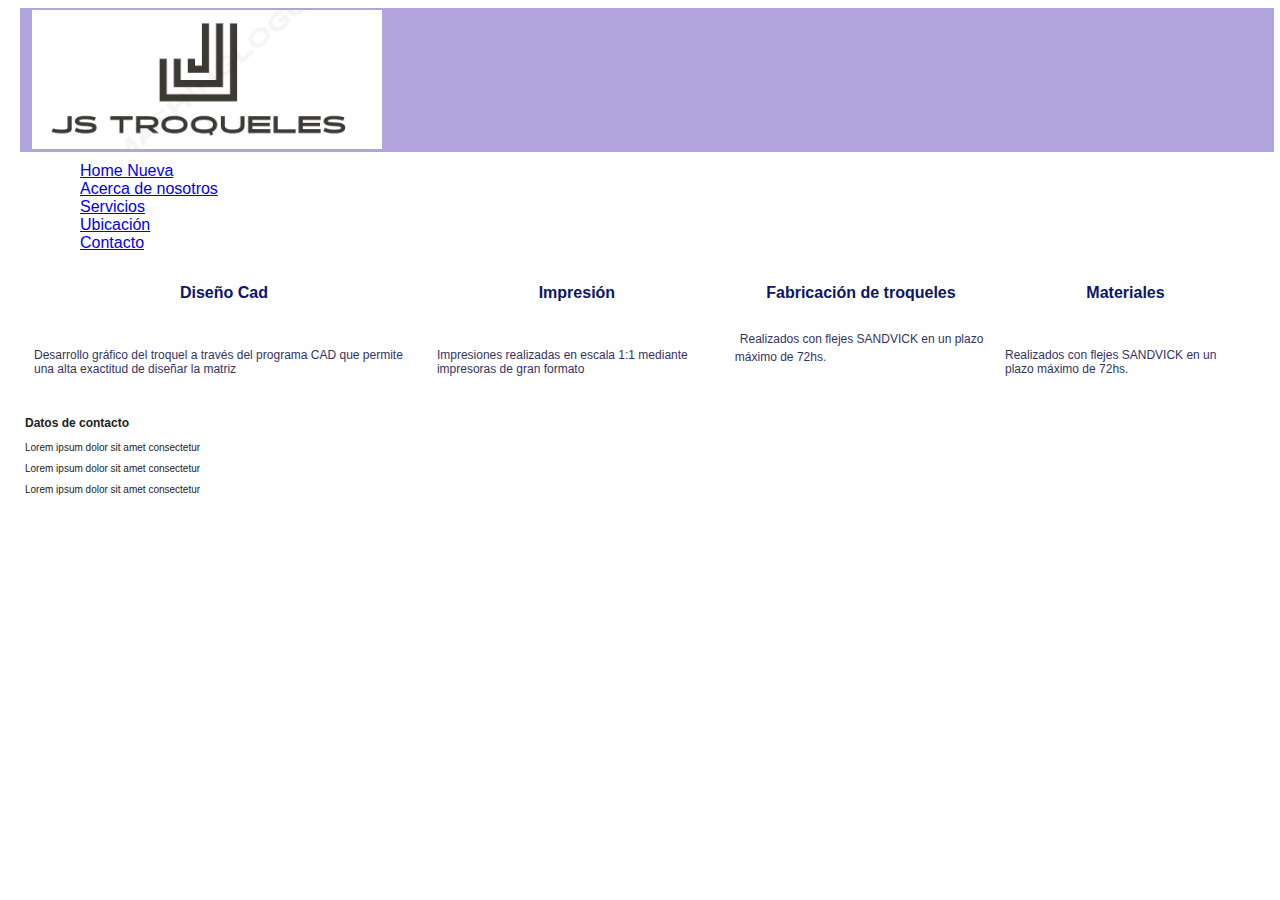
==== index.html @ f0d59911 "nombrebotonhome" ====
<!DOCTYPE html>
<html lang="en">
<head>
    
    <meta charset="UTF-8">
    <meta http-equiv="X-UA-Compatible" content="IE=edge">
    <meta name="viewport" content="width=device-width, initial-scale=1.0">
   
    <link rel="stylesheet" href="./css/estilos.css">
    
    <title>JS Troqueles</title>

</head>
<body>

        <!-- Encabezado -->
        <header>
            <div>
            <!-- Logo-->
             <a href="./index.html">
                <img src="./recursos/logo-js.png" alt="Logo marca JS" class="img-logo">
            </a>
        </div>
<nav>
    <ol>
        <li><a href="index.html">Home Nueva</a></li>
        <li><a href="./secciones/nosotros.html">Acerca de nosotros</a></li>
        <li><a href="./secciones/servicios.html">Servicios</a></li>
        <li><a href="./secciones/ubicacion.html">Ubicación</a></li>
        <li><a href="./secciones/contacto.html">Contacto</a></li>
    </ol>

</nav>
        </header>

 <!-- Contenido principal -->
 
 <main>

<table border="0" cellpadding="4" cellspacing="5">
    <thead>
    <th><h2 class="subtitulo">Diseño Cad</h2></th>
    <th><h2 class="subtitulo">Impresión</h2> </th>
    <th><h2 class="subtitulo">Fabricación de troqueles</h2></th>
    <th><h2 class="subtitulo">Materiales</h2></th>
    </thead>

   
<tbody>   
<tr>
    <td><p id="parrafo">Desarrollo gráfico del troquel a través del programa CAD que permite una alta exactitud de diseñar la matriz</p></td>
    <td><p id="parrafo">Impresiones realizadas en escala 1:1 mediante impresoras de gran formato</p></td>
    <td><Realizados id="parrafo">Realizados con flejes SANDVICK en un plazo máximo de 72hs.</p></td>
    <td><p id="parrafo">Realizados con flejes SANDVICK en un plazo máximo de 72hs.</p></td>
</tr>

</main>

</tbody>

</table>
<!-- Pie de página -->
<footer>
   <p> <h3>Datos de contacto</h3></p>
    
<p class="footer-color">Lorem ipsum dolor sit amet consectetur</p>
<p class="footer-color">Lorem ipsum dolor sit amet consectetur</p>
<p class="footer-color">Lorem ipsum dolor sit amet consectetur</p>

</footer>

</body>
</html>
---- css/estilos.css ----
/* el asterisco es selector universal RESET */


*{
margin-left: 5px;
padding: 5;
margin-right: 5px;
}


div {
    background-color: rgb(178, 165, 223);
 
    width: 100%; /* ancho */
    height: 140px; /* alto */   
    padding: 2px;
    
 }
 

.img-logo {
    width: 350px;
}

h1 {
    color: #4d0c97;
    font-family: Arial, Helvetica, sans-serif;
    font-size: 18px;
}

h3 {
    color: #212221;
    font-family: Arial, Helvetica, sans-serif;
    font-size: 12px;
}

.subtitulo {
    color: #0c1569;
    font-family: Arial, Helvetica, sans-serif;
    font-size: medium;
}

#parrafo {
    color: rgb(51, 51, 99);
    font-family: Arial, Helvetica, sans-serif;
    font-size: 12px;
}

/*herencia y cascada*/

form {
    color: rgb(40, 44, 65);
    font-size: 12px;
    font-family: Arial, Helvetica, sans-serif;
}

label{
    color: #333;
    font-family: Verdana, Geneva, Tahoma, sans-serif;
    size: 10px;
}

ol{
    list-style: none;
    margin: 10px;
    font-family: Arial, Helvetica, sans-serif;
}

.footer-color{
    font-weight: 100;
    font-family: Arial, Helvetica, sans-serif;
    font-size: 10px;
}

p{
    color: #212221;
    font-family: Arial, Helvetica, sans-serif;
    font-size: 12px;
}
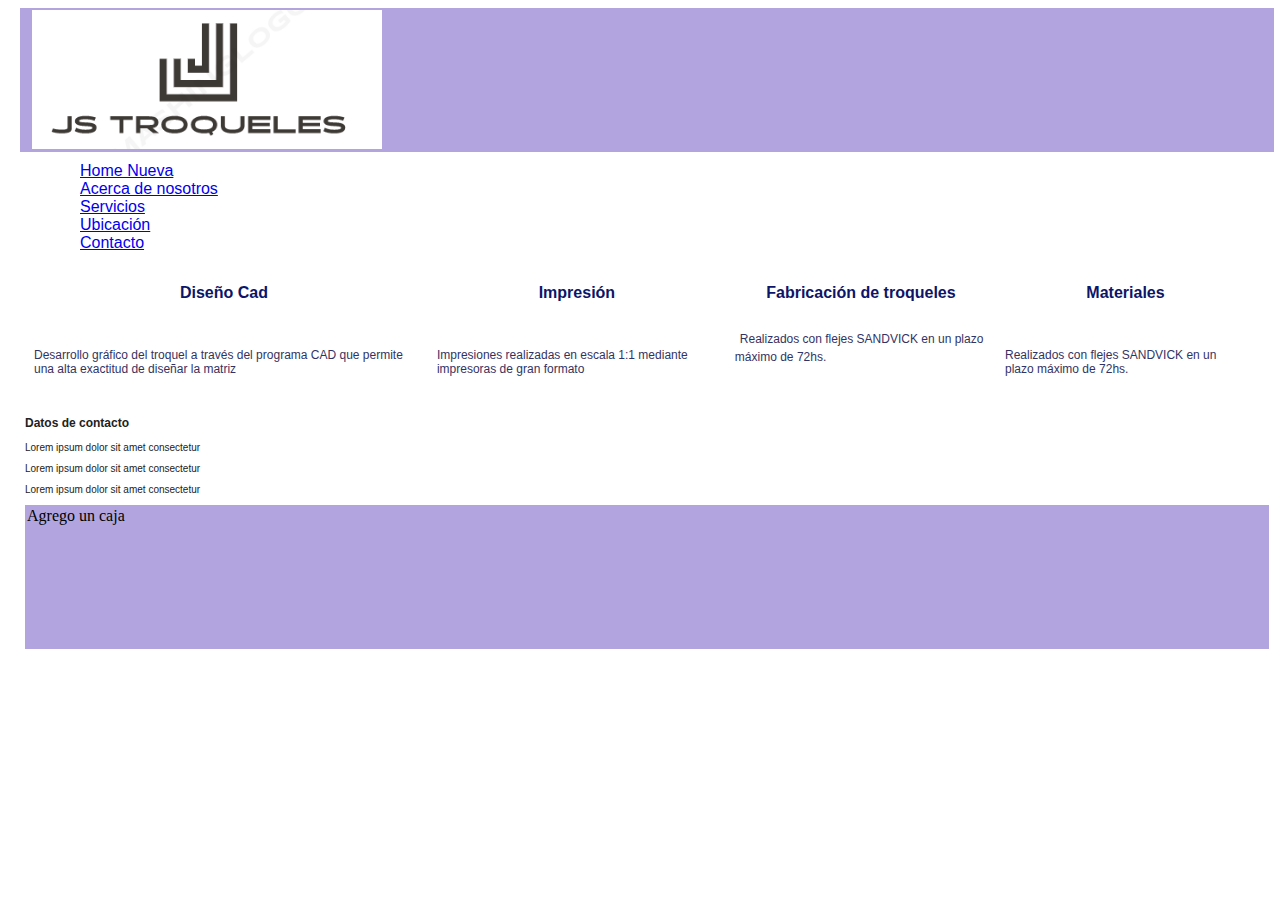
==== commit 56f0cf40: "agregueUnaCaja" ====
--- a/index.html
+++ b/index.html
@@ -67,6 +67,8 @@
 <p class="footer-color">Lorem ipsum dolor sit amet consectetur</p>
 <p class="footer-color">Lorem ipsum dolor sit amet consectetur</p>
 
+<div>Agrego un caja</div>
+
 </footer>
 
 </body>
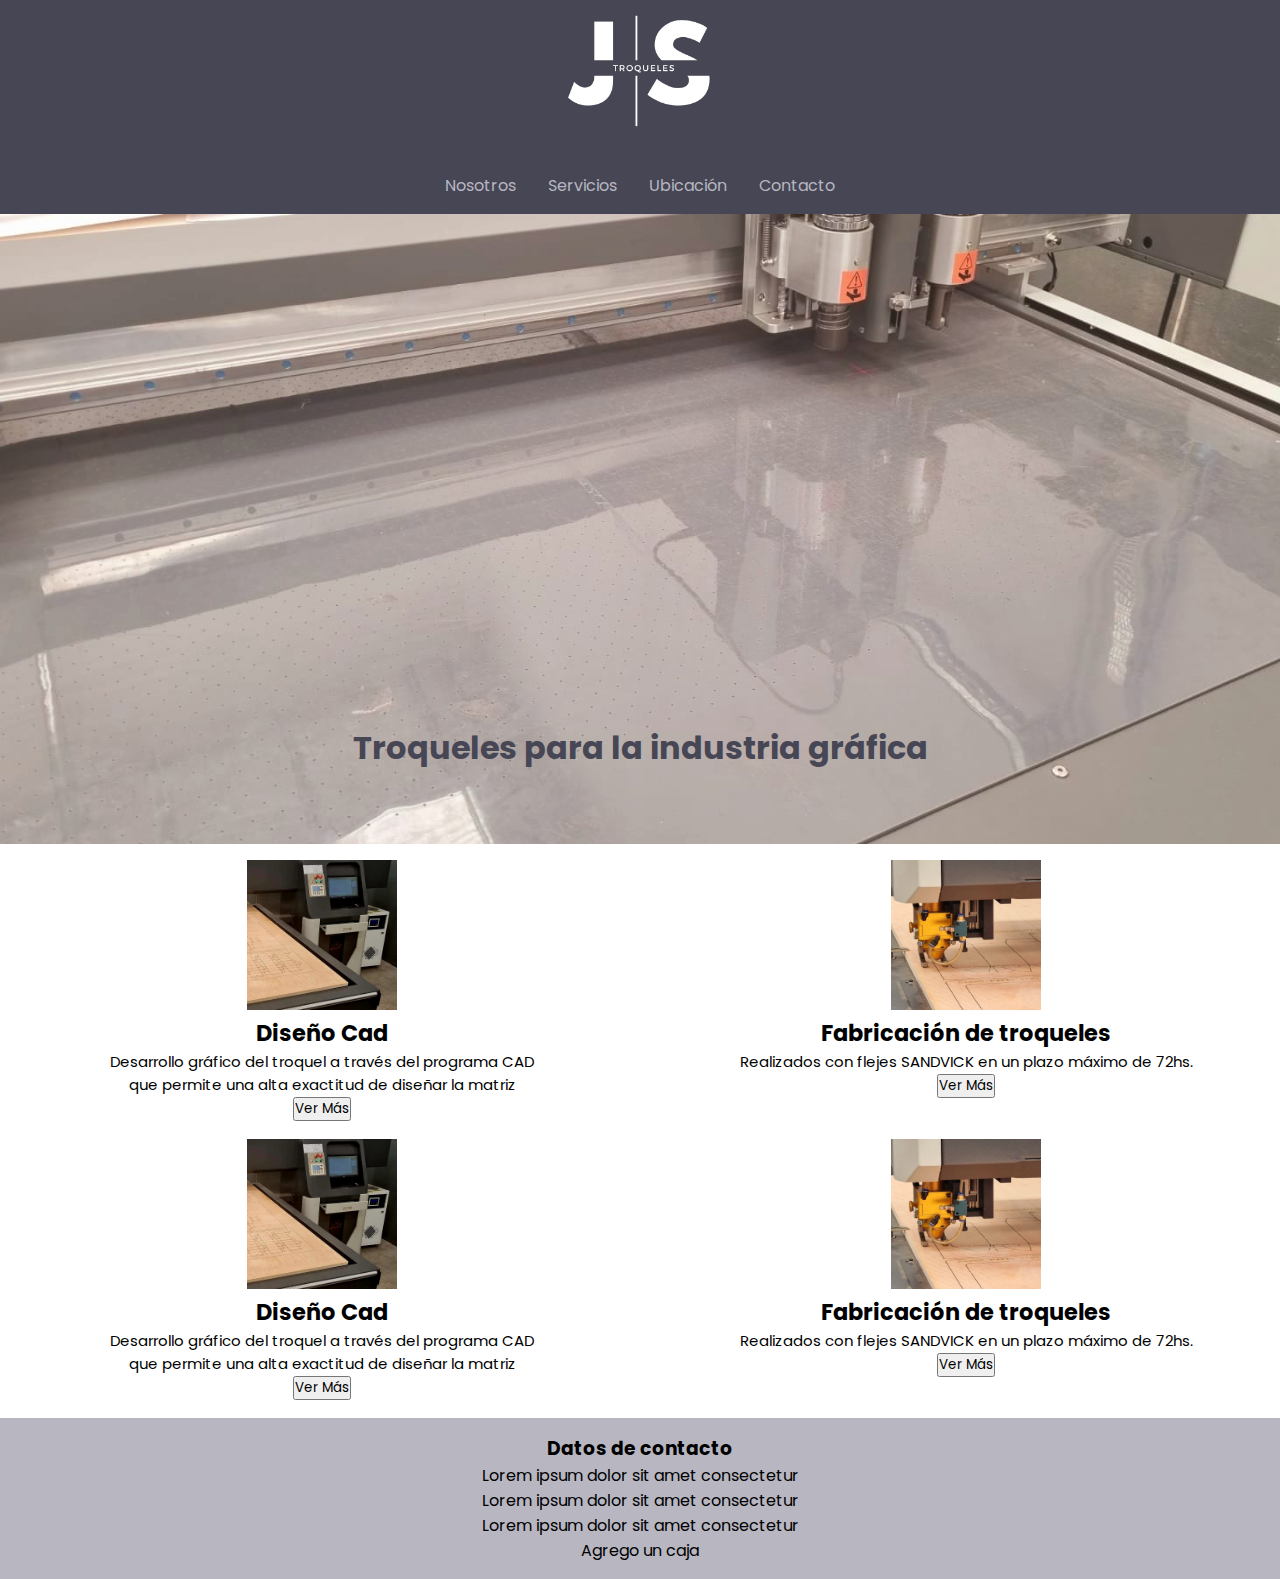
==== commit b8474545: "primeresquemaindex" ====
--- a/index.html
+++ b/index.html
@@ -1,75 +1,103 @@
 <!DOCTYPE html>
 <html lang="en">
+
 <head>
-    
+
     <meta charset="UTF-8">
     <meta http-equiv="X-UA-Compatible" content="IE=edge">
     <meta name="viewport" content="width=device-width, initial-scale=1.0">
-   
-    <link rel="stylesheet" href="./css/estilos.css">
-    
+
+    <link rel="stylesheet" href="./css/style.css">
+
     <title>JS Troqueles</title>
 
 </head>
+
 <body>
 
-        <!-- Encabezado -->
-        <header>
-            <div>
-            <!-- Logo-->
-             <a href="./index.html">
-                <img src="./recursos/logo-js.png" alt="Logo marca JS" class="img-logo">
-            </a>
-        </div>
-<nav>
-    <ol>
-        <li><a href="index.html">Home Nueva</a></li>
-        <li><a href="./secciones/nosotros.html">Acerca de nosotros</a></li>
-        <li><a href="./secciones/servicios.html">Servicios</a></li>
-        <li><a href="./secciones/ubicacion.html">Ubicación</a></li>
-        <li><a href="./secciones/contacto.html">Contacto</a></li>
-    </ol>
+    <header class="header-flex">
+        <!-- Logo-->
+        <a href="./index.html">
+            <img src="./recursos/logo-js-gris.jpeg" alt="Logo marca JS" class="img-logo">
+        </a>
+        <nav>
 
-</nav>
-        </header>
+            <ul>
+                <li><a href="./secciones/nosotros.html">Nosotros</a></li>
+                <li><a href="./secciones/servicios.html">Servicios</a></li>
+                <li><a href="./secciones/ubicacion.html">Ubicación</a></li>
+                <li><a href="./secciones/contacto.html">Contacto</a></li>
+            </ul>
+        </nav>
+    </header>
 
- <!-- Contenido principal -->
- 
- <main>
 
-<table border="0" cellpadding="4" cellspacing="5">
-    <thead>
-    <th><h2 class="subtitulo">Diseño Cad</h2></th>
-    <th><h2 class="subtitulo">Impresión</h2> </th>
-    <th><h2 class="subtitulo">Fabricación de troqueles</h2></th>
-    <th><h2 class="subtitulo">Materiales</h2></th>
-    </thead>
+    <!-- Contenido principal -->
 
-   
-<tbody>   
-<tr>
-    <td><p id="parrafo">Desarrollo gráfico del troquel a través del programa CAD que permite una alta exactitud de diseñar la matriz</p></td>
-    <td><p id="parrafo">Impresiones realizadas en escala 1:1 mediante impresoras de gran formato</p></td>
-    <td><Realizados id="parrafo">Realizados con flejes SANDVICK en un plazo máximo de 72hs.</p></td>
-    <td><p id="parrafo">Realizados con flejes SANDVICK en un plazo máximo de 72hs.</p></td>
-</tr>
+    <main>
+        <section class="banner-hero">
+            <h1>Troqueles para la industria gráfica</h1>
+        </section>
 
-</main>
+        <section class="productos-grid">
 
-</tbody>
+            <article class="producto">
+                <img src="./recursos/foto-producto1.jpeg" alt="Diseño Cad">
+                <div>
+                    <h2>Diseño Cad</h2>
+                    <p>Desarrollo gráfico del troquel a través del programa CAD <br> que permite una alta
+                        exactitud de diseñar la matriz</p>
+                </div>
+                <button>Ver Más</button>
+            </article>
 
-</table>
-<!-- Pie de página -->
-<footer>
-   <p> <h3>Datos de contacto</h3></p>
-    
-<p class="footer-color">Lorem ipsum dolor sit amet consectetur</p>
-<p class="footer-color">Lorem ipsum dolor sit amet consectetur</p>
-<p class="footer-color">Lorem ipsum dolor sit amet consectetur</p>
+            <article class="producto">
+                <img src="./recursos/foto-producto2.jpeg" alt="Diseño Cad">
+                <div>
+                    <h2>Fabricación de troqueles</h2>
+                    <p>Realizados con flejes SANDVICK en un plazo máximo de 72hs.</p>
+                </div>
+                <button>Ver Más</button>
+            </article>
 
-<div>Agrego un caja</div>
+            <article class="producto">
+                <img src="./recursos/foto-producto1.jpeg" alt="Diseño Cad">
+                <div>
+                    <h2>Diseño Cad</h2>
+                    <p>Desarrollo gráfico del troquel a través del programa CAD <br> que permite una alta
+                        exactitud de diseñar la matriz</p>
+                </div>
+                <button>Ver Más</button>
+            </article>
 
-</footer>
+            <article class="producto">
+                <img src="./recursos/foto-producto2.jpeg" alt="Diseño Cad">
+                <div>
+                    <h2>Fabricación de troqueles</h2>
+                    <p>Realizados con flejes SANDVICK en un plazo máximo de 72hs.</p>
+                </div>
+                <button>Ver Más</button>
+            </article>
+
+
+        </section>
+    </main>
+
+    <!-- Pie de página -->
+    <footer class="footer">
+        <p>
+        <h3>Datos de contacto</h3>
+        </p>
+
+        <p class="footer-color">Lorem ipsum dolor sit amet consectetur</p>
+        <p class="footer-color">Lorem ipsum dolor sit amet consectetur</p>
+        <p class="footer-color">Lorem ipsum dolor sit amet consectetur</p>
+
+        <div>Agrego un caja</div>
+
+    </footer>
+
 
 </body>
+
 </html>--- a/css/style.css
+++ b/css/style.css
@@ -0,0 +1,98 @@
+/* colores
+Paleta de Colore
+
+Azul Oscuro #464655
+Gris #94958B
+Celeste 1 #B7B6C1
+Celeste 2 #D5CFE1
+Clarito #EDDFEF
+*/
+@import url('https://fonts.googleapis.com/css2?family=Cabin:wght@400;500;600;700&family=Caveat:wght@600&family=Poppins:wght@200;300;400;500&display=swap');
+/* font-family: 'Poppins', sans-serif; */
+
+*{
+    padding: 0px;
+    margin: 0px;
+    font-family: 'Poppins', sans-serif;
+}
+
+.header-flex{
+background-color: #464655;
+display: flex;
+flex-direction: column;
+align-items: center;
+/*width: 200vh;*/
+}
+
+.header-flex a{
+    color: #B7B6C1;
+    text-decoration: none;
+}
+
+.img-logo{
+    width: 150px;
+    margin: 0px;
+
+}
+
+.header-flex ul{
+
+    display: flex;
+    list-style: none;    
+    /*width: 100vw;*/
+}
+
+.header-flex li{
+    margin: 1rem;
+}
+
+/*CONTENIDO PRINCIPAL*/
+
+.banner-hero{
+    background-image: url('../recursos/img-hero.jpeg');
+    height: 70vh;
+    background-size: cover;
+}
+
+.banner-hero h1{
+    text-align: center;
+    color: #464655;
+    position:relative;
+    top: 81%;
+}
+
+.producto{
+    width: 50vw;
+    text-align: center;
+    margin: 2px;
+    font-size: 15px;
+margin-top: 1rem;
+}
+
+.producto img{
+    width: 150px;
+    height: 150px;
+
+}
+
+/*GRILLA DE PRODUCTOS*/
+
+.productos-grid{
+    display: grid;
+    grid-template-columns: repeat(2,1fr);
+    justify-content: space-around
+
+}
+
+/*Footer*/
+
+.footer{
+    background-color: #B7B6C1;
+    text-align: center;
+    padding: 1rem;
+    margin-top: 1rem;
+}
+
+.footer p{
+    text-align: center;
+}
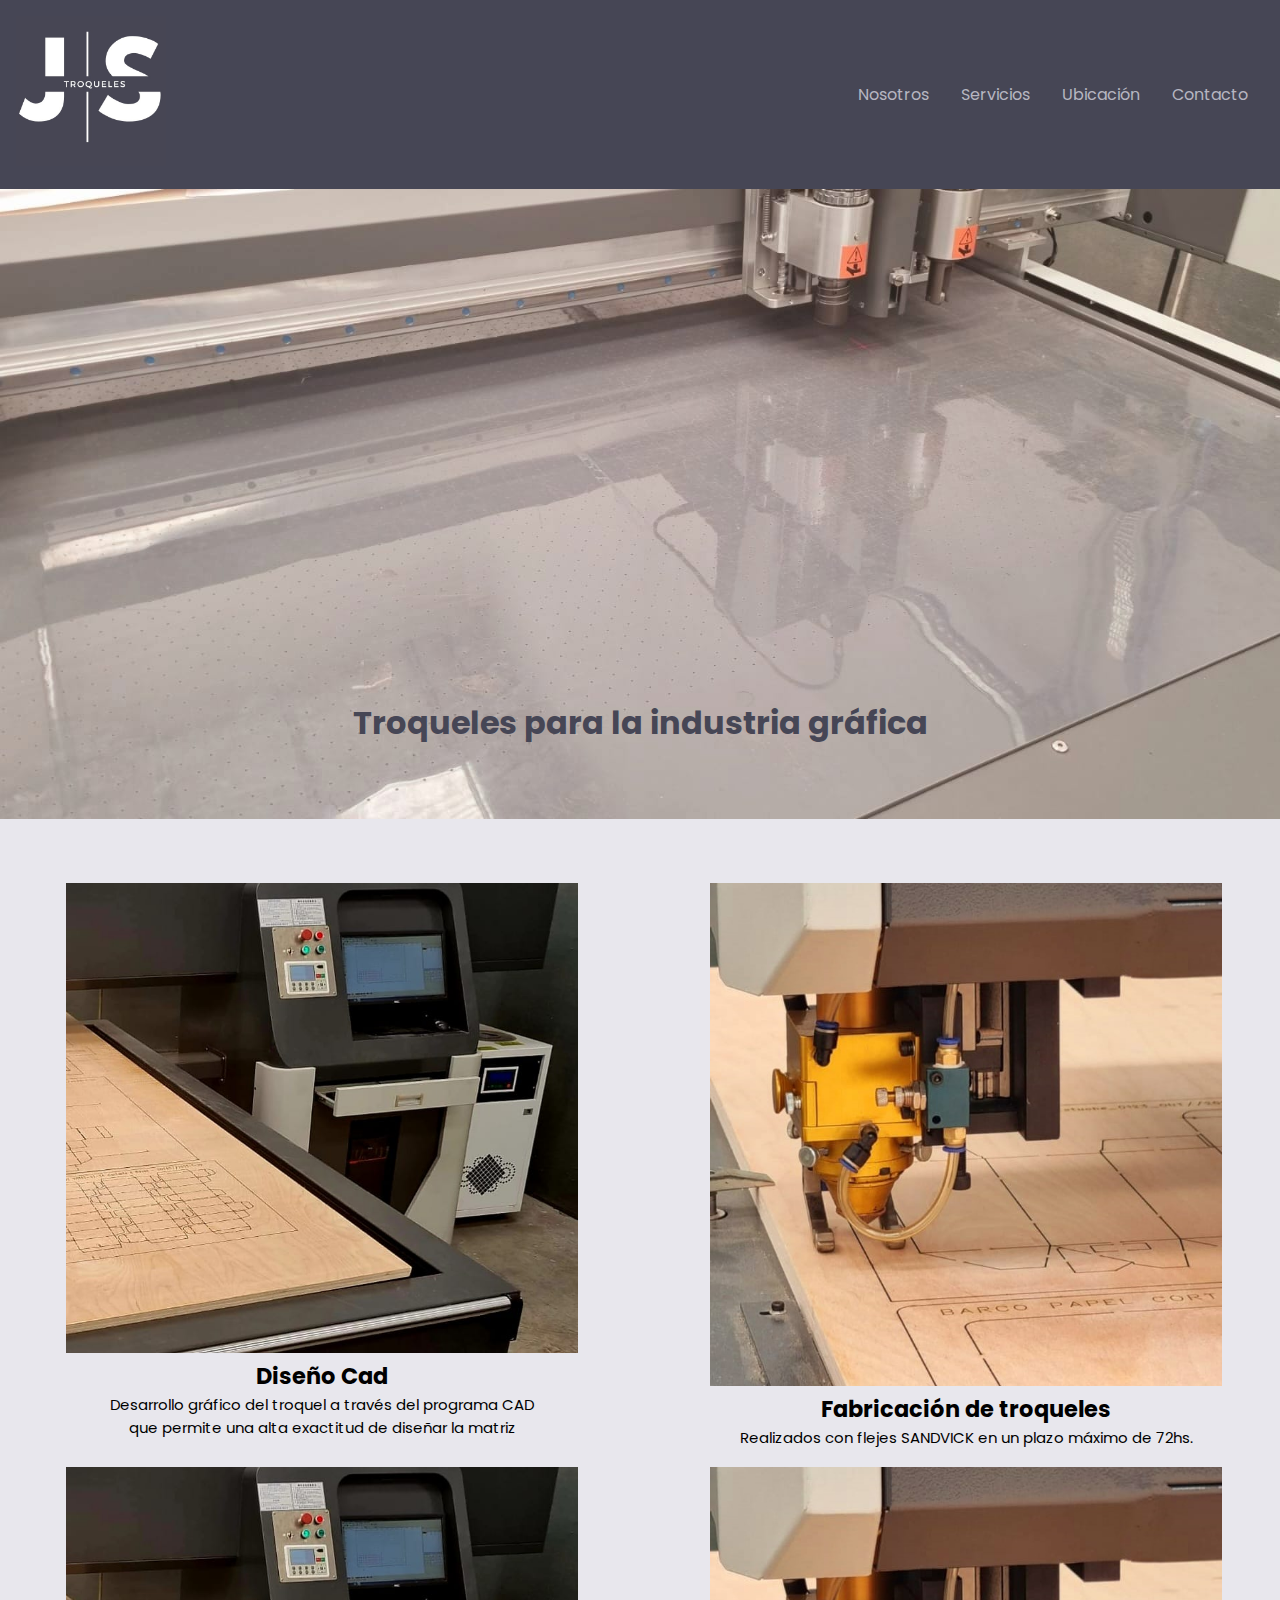
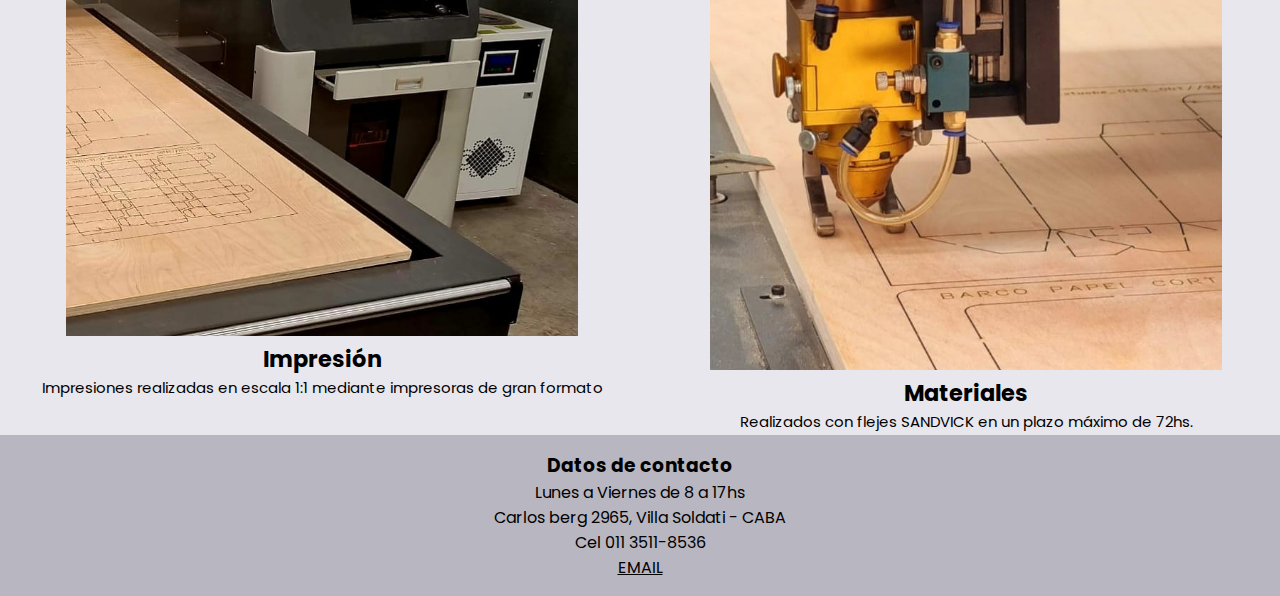
==== commit 48356e66: "estilos-nuevos" ====
--- a/index.html
+++ b/index.html
@@ -48,35 +48,30 @@
                     <p>Desarrollo gráfico del troquel a través del programa CAD <br> que permite una alta
                         exactitud de diseñar la matriz</p>
                 </div>
-                <button>Ver Más</button>
             </article>
 
             <article class="producto">
-                <img src="./recursos/foto-producto2.jpeg" alt="Diseño Cad">
+                <img src="./recursos/foto-producto3.jpeg" alt="Fabricación de troqueles">
                 <div>
                     <h2>Fabricación de troqueles</h2>
                     <p>Realizados con flejes SANDVICK en un plazo máximo de 72hs.</p>
                 </div>
-                <button>Ver Más</button>
             </article>
 
             <article class="producto">
-                <img src="./recursos/foto-producto1.jpeg" alt="Diseño Cad">
+                <img src="./recursos/foto-producto1.jpeg" alt="Impresión">
                 <div>
-                    <h2>Diseño Cad</h2>
-                    <p>Desarrollo gráfico del troquel a través del programa CAD <br> que permite una alta
-                        exactitud de diseñar la matriz</p>
+                    <h2>Impresión</h2>
+                    <p>Impresiones realizadas en escala 1:1 mediante impresoras de gran formato</p>
                 </div>
-                <button>Ver Más</button>
             </article>
 
             <article class="producto">
-                <img src="./recursos/foto-producto2.jpeg" alt="Diseño Cad">
+                <img src="./recursos/foto-producto3.jpeg" alt="Materiales">
                 <div>
-                    <h2>Fabricación de troqueles</h2>
+                    <h2>Materiales</h2>
                     <p>Realizados con flejes SANDVICK en un plazo máximo de 72hs.</p>
                 </div>
-                <button>Ver Más</button>
             </article>
 
 
@@ -89,11 +84,11 @@
         <h3>Datos de contacto</h3>
         </p>
 
-        <p class="footer-color">Lorem ipsum dolor sit amet consectetur</p>
-        <p class="footer-color">Lorem ipsum dolor sit amet consectetur</p>
-        <p class="footer-color">Lorem ipsum dolor sit amet consectetur</p>
+        <p class="footer-color">Lunes a Viernes de 8 a 17hs</p>
+        <p class="footer-color">Carlos berg 2965, Villa Soldati - CABA</p>
+        <p class="footer-color">Cel 011 3511-8536</p>
 
-        <div>Agrego un caja</div>
+        <div><a href="mailto: consultas@jstroqueles.com.ar">EMAIL</a></div>
 
     </footer>
 
--- a/css/style.css
+++ b/css/style.css
@@ -48,6 +48,10 @@
 
 /*CONTENIDO PRINCIPAL*/
 
+main{
+    background-color:#e8e7ed;
+}
+
 .banner-hero{
     background-image: url('../recursos/img-hero.jpeg');
     height: 70vh;
@@ -61,6 +65,16 @@
     top: 81%;
 }
 
+.nosotros{
+    height: 20vw;
+    text-align: center;
+    padding-top: 3rem;
+}
+
+.nos-h1{
+    margin: 1rem;
+}
+
 .producto{
     width: 50vw;
     text-align: center;
@@ -70,8 +84,7 @@
 }
 
 .producto img{
-    width: 150px;
-    height: 150px;
+    width: 40vw;
 
 }
 
@@ -80,7 +93,9 @@
 .productos-grid{
     display: grid;
     grid-template-columns: repeat(2,1fr);
-    justify-content: space-around
+    justify-content: space-around;
+   margin-top: 3rem;
+
 
 }
 
@@ -90,9 +105,22 @@
     background-color: #B7B6C1;
     text-align: center;
     padding: 1rem;
-    margin-top: 1rem;
+   
 }
 
 .footer p{
     text-align: center;
 }
+
+.footer a{
+    color: black;
+}
+
+@media (min-width: 768px){
+
+    .header-flex{
+        flex-direction: row;
+        justify-content: space-between;
+        padding: 1rem;
+    }
+}